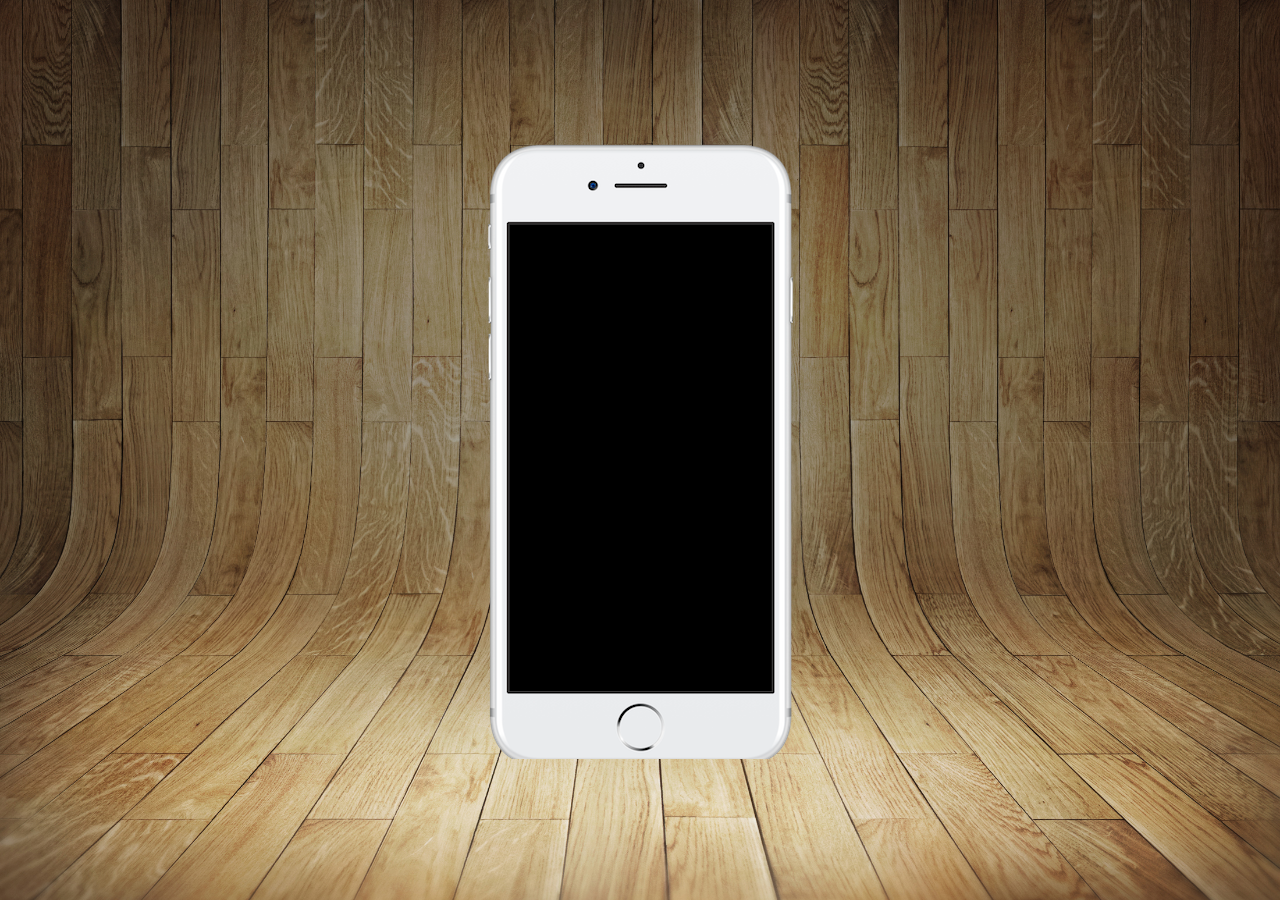
==== index.html @ 55be251b "começando projeto redes socias" ====
<!DOCTYPE html>
<html lang="pt-br">
<head>
    <meta charset="UTF-8">
    <meta name="viewport" content="width=device-width, initial-scale=1.0">
    <title>Projeto Redes Sociais</title>
    <link rel="stylesheet" href="estilos/style.css">
    <link rel="shortcut icon" href="favicon.ico" type="image/x-icon">
</head>
<body>
    <main>
        <section id="telefone">

        </section>
        <section id="redes-socias">

        </section>
    </main>
</body>
</html>
---- estilos/style.css ----
@charset "UTF-8";

* {
    margin: 0px;
    padding: 0px;
    font-family: Arial, Helvetica, sans-serif;
}

html, body {
    height: 100vh;
    width: 100vw;
}

body {
    background: url('../imagens/fundo-madeira.jpg') no-repeat top center;
    background-size: cover;
}

main {
    height: 100vh;
    display: flex;
    justify-content: center;
    align-items: center;
}

section#telefone {
    width: 311px;
    height: 617px;
    background: url('../imagens/frame-iphone.png') no-repeat;
}
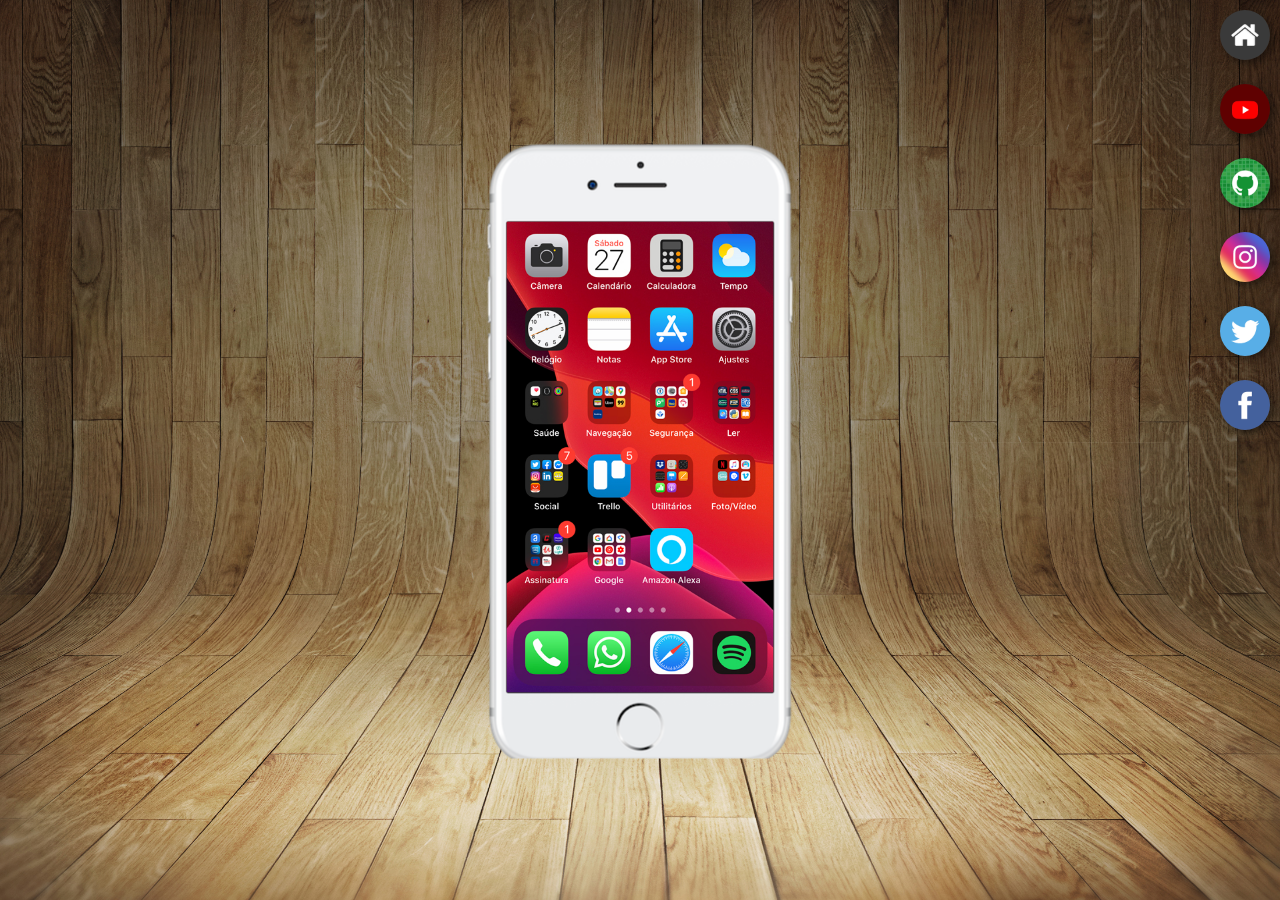
==== commit add49fa8: "projeto social feito" ====
--- a/index.html
+++ b/index.html
@@ -10,10 +10,18 @@
 <body>
     <main>
         <section id="telefone">
-
+            <iframe scroling="auto" src="home.html" name="tela" id="tela" frameborder="0">
+                <img src="imagens/logo-home.jpg" alt="home">
+            </iframe>
         </section>
         <section id="redes-socias">
-
+            <a href="home.html" target="tela"><img src="imagens/logo-home.jpg" alt="home"></a> <br>
+            <a href="youtube.html" target="tela"><img src="imagens/logo-youtube.jpg" alt=""></a> <br>
+            <a href="github.html" target="tela"><img src="imagens/logo-github.jpg" alt=""></a> <br>
+            <a href="instagram.html" target="tela"><img src="imagens/logo-instagram.jpg" alt=""></a> <br>
+            <a href="twitter.html" target="tela"><img src="imagens/logo-twitter.jpg" alt=""></a> <br>
+            <a href="facebook.html" target="tela"><img src="imagens/logo-facebook.jpg" alt="">
+            </a>
         </section>
     </main>
 </body>
--- a/estilos/style.css
+++ b/estilos/style.css
@@ -17,14 +17,43 @@
 }
 
 main {
+    position: relative;
     height: 100vh;
-    display: flex;
-    justify-content: center;
-    align-items: center;
 }
 
 section#telefone {
+    position: absolute;
+    top: 50%;
+    left: 50%;
+    transform: translate(-50%, -50%);
     width: 311px;
     height: 617px;
     background: url('../imagens/frame-iphone.png') no-repeat;
-}+}
+
+section#redes-socias {
+    text-align: right;
+}
+
+section#redes-socias img {
+    width: 50px;
+    margin: 10px;
+    border-radius: 50%;
+    box-shadow: 3px 3px 6px 1px rgba(0, 0, 0, 0.384);
+    box-sizing: border-box;
+}
+
+section#redes-socias img:hover {
+    border: 2px solid rgba(255, 255, 255, 0.61);
+    transform: translate(-3px, -3px);
+    box-shadow: 5px 5px 6px 1px rgba(0, 0, 0, 0.568);
+    transition: 0.5s;
+}
+
+iframe#tela {
+    position: relative;
+    top: 80px;
+    left: 22px;
+    height: 471px;
+    width: 267px;
+}
